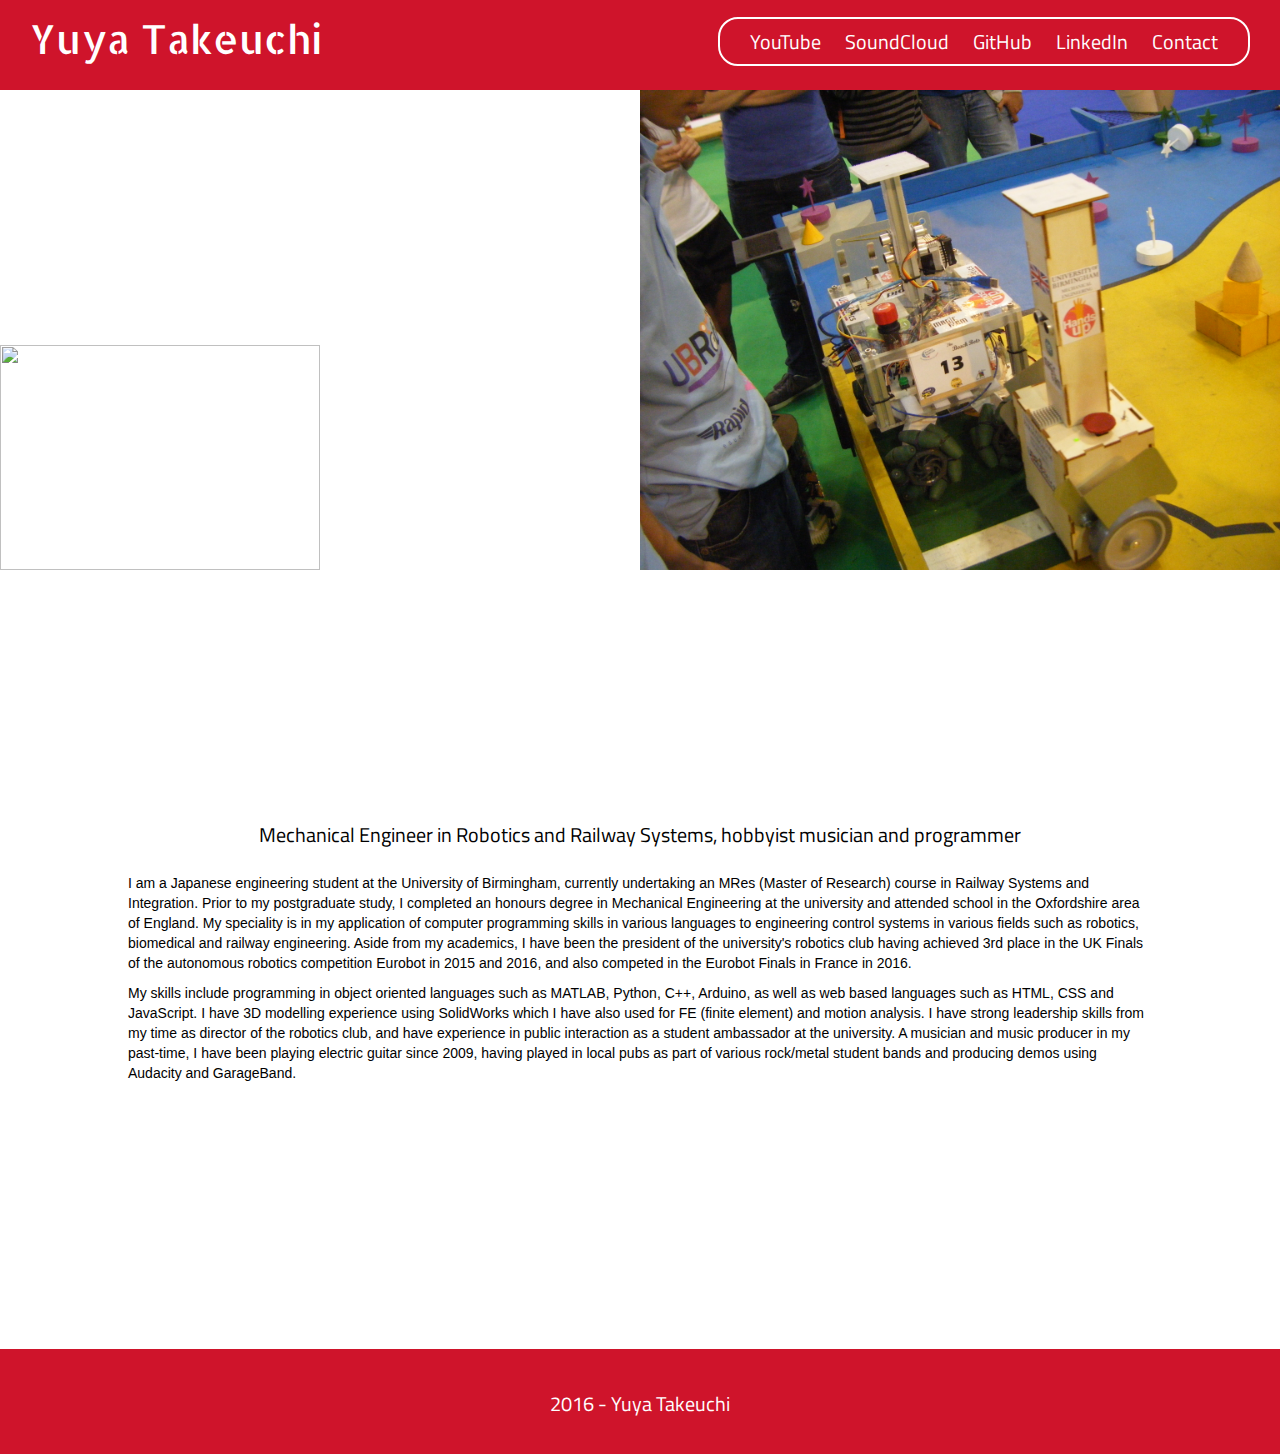
==== index.html @ 07165fa6 "layout fixed" ====
<html>
<head>
<title>Yuya Takeuchi - Official</title>
<link rel="stylesheet" type="text/css" href="style.css">
<link href='https://fonts.googleapis.com/css?family=Titillium+Web' rel='stylesheet' type='text/css'>
<link href="https://fonts.googleapis.com/css?family=Allerta+Stencil" rel="stylesheet">
</head>
<body bgcolor=#cf142b>

<div id="spacer">hello</div>

<div id="topheader">
<h1 style="color: #ffffff">Yuya Takeuchi</h1>
</div>

<div id="topheader-right">
<h2 style="color: #ffffff"><div class="bannerb"><a href="https://www.youtube.com/user/Kanutaros">YouTube</a> <a href="http://www.soundcloud.com/takmeister">SoundCloud</a> <a href="https://www.github.com/takmeister">GitHub</a> <a href="https://uk.linkedin.com/in/yuyatakeuchi">LinkedIn</a> <a href="mailto:comokanu@gmail.com">Contact</a></div></h2>
</div>
<div id="website">
<img src="pictures/banner.jpg" class="banner"><img src="pictures/banner2.jpg" class="banner">
<h2 style="text-align: center;">Mechanical Engineer in Robotics and Railway Systems, hobbyist musician and programmer</h2>
<center><p style="margin: 10px 20px; text-align:left;">I am a Japanese engineering student at the University of Birmingham, currently undertaking an MRes (Master of Research) course in Railway Systems and Integration. Prior to my postgraduate study, I completed an honours degree in Mechanical Engineering at the university and attended school in the Oxfordshire area of England. My speciality is in my application of computer programming skills in various languages to engineering control systems in various fields such as robotics, biomedical and railway engineering. Aside from my academics, I have been the president of the university's robotics club having achieved 3rd place in the UK Finals of the autonomous robotics competition Eurobot in 2015 and 2016, and also competed in the Eurobot Finals in France in 2016.</p> 

<p style="margin: 10px 20px; text-align:left;">My skills include programming in object oriented languages such as MATLAB, Python, C++, Arduino, as well as web based languages such as HTML, CSS and JavaScript. I have 3D modelling experience using SolidWorks which I have also used for FE (finite element) and motion analysis. I have strong leadership skills from my time as director of the robotics club, and have experience in public interaction as a student ambassador at the university. A musician and music producer in my past-time, I have been playing electric guitar since 2009, having played in local pubs as part of various rock/metal student bands and producing demos using Audacity and GarageBand.</p> 

<iframe width="50%" height="166" scrolling="no" frameborder="no" src="https://w.soundcloud.com/player/?url=https%3A//api.soundcloud.com/tracks/243997512&amp;color=ff5500&amp;auto_play=false&amp;hide_related=false&amp;show_comments=true&amp;show_user=true&amp;show_reposts=false"></iframe>
</center>
</div>
<div id="footer">
<h2 class="footerclass">2016 - Yuya Takeuchi</h2>
</div>
</body>
</html>
---- style.css ----
h1 {
	font-family: 'Allerta Stencil', sans-serif;
	font-size: 40px;
	font-style: normal;
	font-variant: normal;
	font-weight: 400;
	line-height: 23px;
	letter-spacing: 0px;
}
h2 {
	font-family: 'Titillium Web', sans-serif;
	font-size: 20px;
	font-style: normal;
	font-variant: normal;
	font-weight: 400;
	line-height: 45px;
}
h3 {
	font-family: Calibri, Candara, Segoe, "Segoe UI", Optima, Arial, sans-serif;
	font-size: 14px;
	font-style: normal;
	font-variant: normal;
	font-weight: 500;
	line-height: 15.4px;
}
p {
	font-family: Calibri, Candara, Segoe, "Segoe UI", Optima, Arial, sans-serif;
	font-size: 14px;
	font-style: normal;
	font-variant: normal;
	font-weight: 400;
	line-height: 20px;
	width: 80%;
}
blockquote {
	font-family: Calibri, Candara, Segoe, "Segoe UI", Optima, Arial, sans-serif;
	font-size: 21px;
	font-style: normal;
	font-variant: normal;
	font-weight: 400;
	line-height: 30px;
}
pre {
	font-family: Calibri;
	font-size: 13px;
	font-style: normal;
	font-variant: normal;
	font-weight: 400;
	line-height: 18.5714px;
}

body {
	padding: 0;
	margin: 0;
}

#spacer {
	position: absolute;
	top: 0px;
	width: 100%;
	background: #cf142b;
	height: 90px;
}

#topheader {
	position: absolute;
	background: #cf142b;
	height: 90px;
	padding-left: 30px;
}
#topheader-right {
	position: absolute;
	right: 0px;
	background: #cf142b;
	height: 90px;
	padding-right: 30px;
	text-align: right;
	word-spacing: 20px;
}
#website {
	padding-top: 90px;
	background: #FFFFFF;
	padding-bottom: 90px;
}
a:link {
	color: #FFFFFF;
}
a:visited {
	color: #FFFFFF;
}
a:hover {
	color: #00247d;
}
a:active {
}

a {
	text-decoration: none;
}
.banner {
	width: 50%;
}
#footer {
	position: absolute;
	background: #cf142b;
	text-align: center;
	width: 100%;
	height: 90px;
	margin-top: 15px;
}
.footerclass {
	color: #FFFFFF;
}
.bannerb {
	border: solid #FFFFFF 2px;
	border-radius: 20px;
	padding: 0px 30px 0px 30px;
}
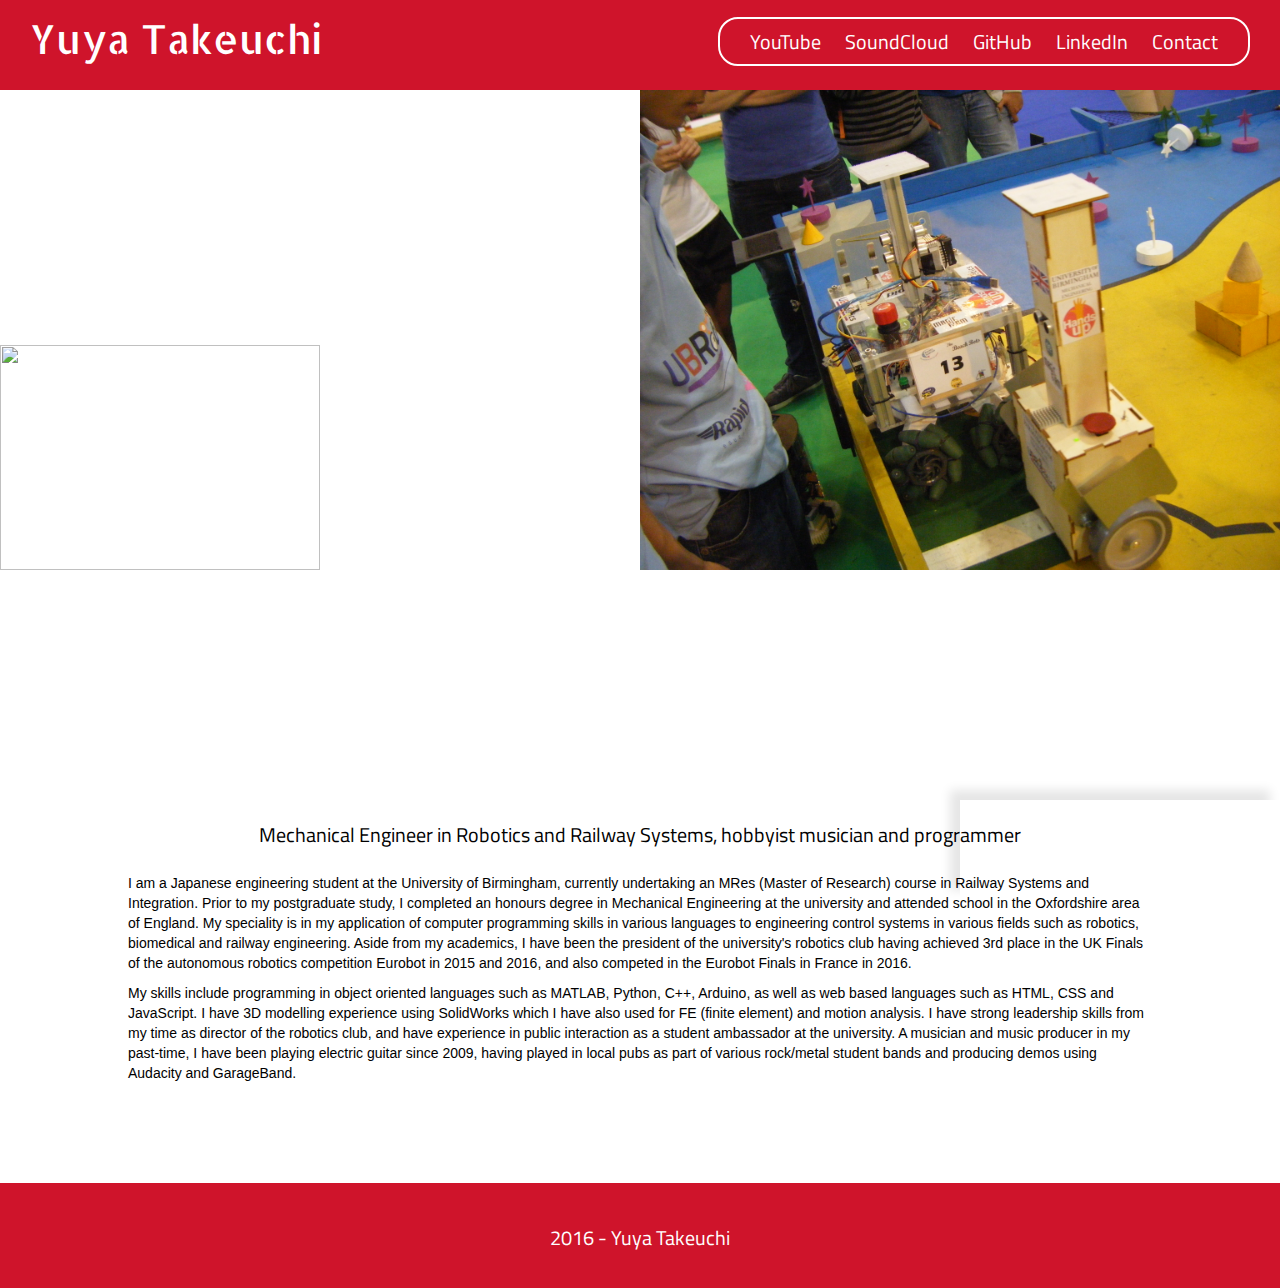
==== commit 2324d3db: "layout fixed" ====
--- a/index.html
+++ b/index.html
@@ -23,7 +23,7 @@
 
 <p style="margin: 10px 20px; text-align:left;">My skills include programming in object oriented languages such as MATLAB, Python, C++, Arduino, as well as web based languages such as HTML, CSS and JavaScript. I have 3D modelling experience using SolidWorks which I have also used for FE (finite element) and motion analysis. I have strong leadership skills from my time as director of the robotics club, and have experience in public interaction as a student ambassador at the university. A musician and music producer in my past-time, I have been playing electric guitar since 2009, having played in local pubs as part of various rock/metal student bands and producing demos using Audacity and GarageBand.</p> 
 
-<iframe width="50%" height="166" scrolling="no" frameborder="no" src="https://w.soundcloud.com/player/?url=https%3A//api.soundcloud.com/tracks/243997512&amp;color=ff5500&amp;auto_play=false&amp;hide_related=false&amp;show_comments=true&amp;show_user=true&amp;show_reposts=false"></iframe>
+<div id="soundcloud"><iframe width="100%" height="100px" scrolling="no" frameborder="no" src="https://w.soundcloud.com/player/?url=https%3A//api.soundcloud.com/tracks/243997512&amp;color=ff5500&amp;auto_play=false&amp;hide_related=false&amp;show_comments=true&amp;show_user=true&amp;show_reposts=false"></iframe></div>
 </center>
 </div>
 <div id="footer">
--- a/style.css
+++ b/style.css
@@ -82,6 +82,16 @@
 	background: #FFFFFF;
 	padding-bottom: 90px;
 }
+
+#soundcloud {
+	position: fixed;
+	right: 0px;
+	bottom: 0px;
+	z-index: 2;
+	width: 25%;
+	box-shadow: -10px -10px 10px rgba(0,0,0,0.1);
+}
+
 a:link {
 	color: #FFFFFF;
 }
@@ -102,7 +112,6 @@
 }
 #footer {
 	position: absolute;
-	background: #cf142b;
 	text-align: center;
 	width: 100%;
 	height: 90px;
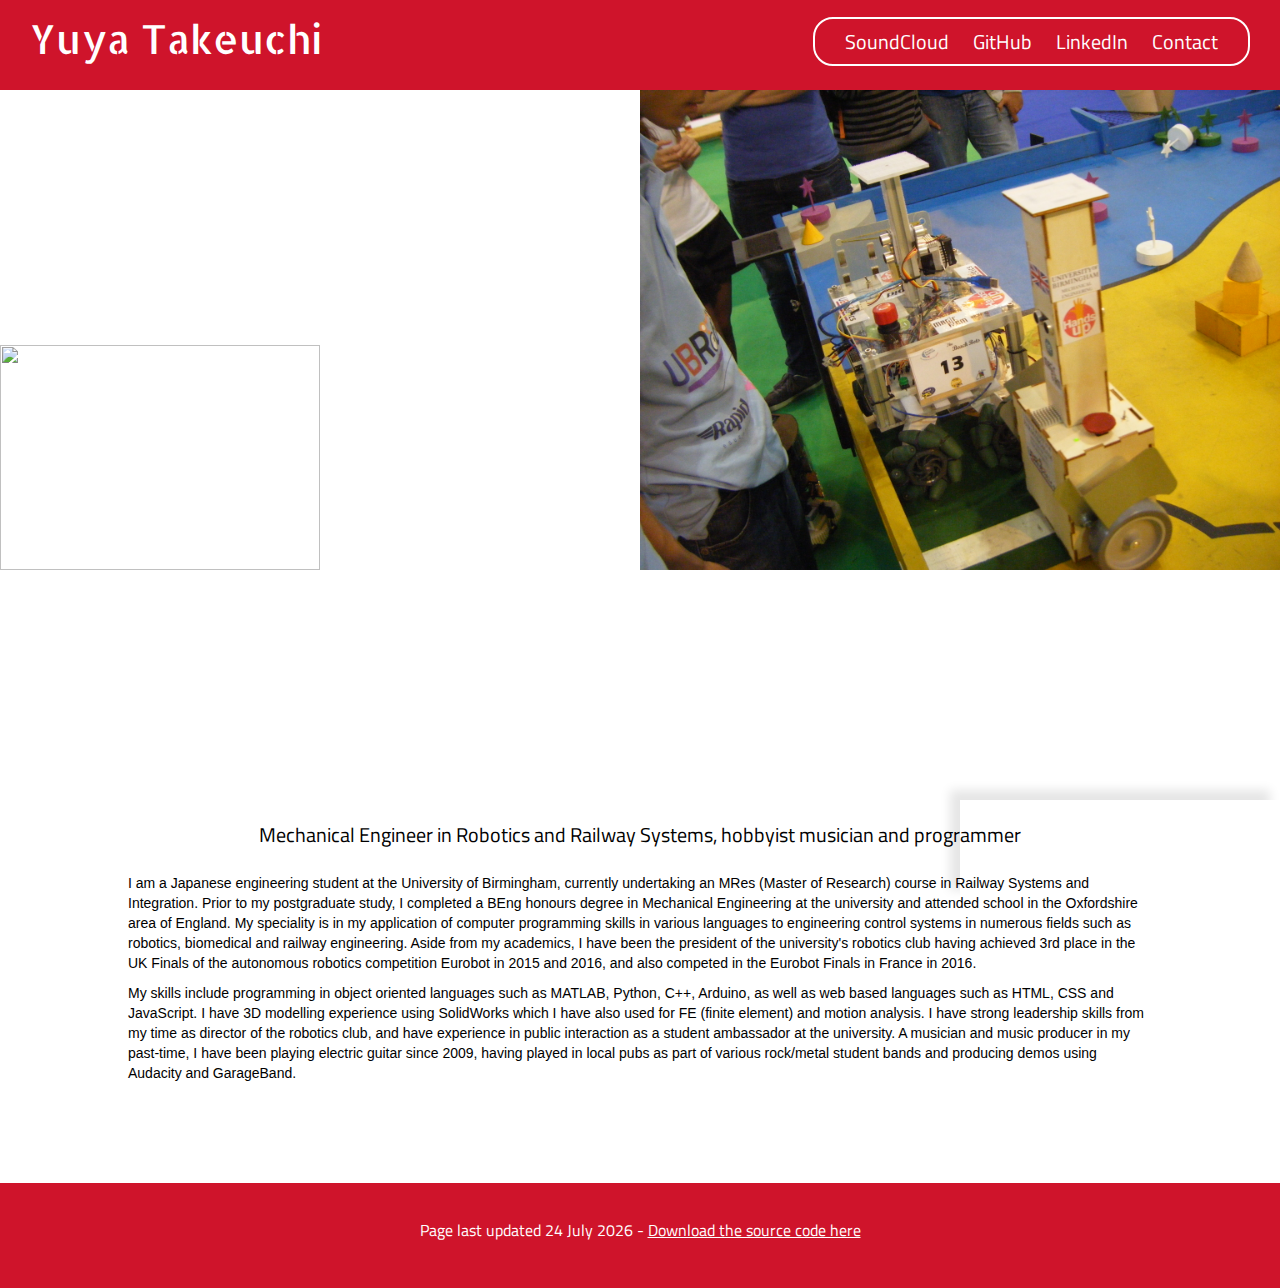
==== commit c8aa2912: "layout fixed" ====
--- a/index.html
+++ b/index.html
@@ -4,6 +4,9 @@
 <link rel="stylesheet" type="text/css" href="style.css">
 <link href='https://fonts.googleapis.com/css?family=Titillium+Web' rel='stylesheet' type='text/css'>
 <link href="https://fonts.googleapis.com/css?family=Allerta+Stencil" rel="stylesheet">
+
+<script src="script.js"></script>
+
 </head>
 <body bgcolor=#cf142b>
 
@@ -14,12 +17,12 @@
 </div>
 
 <div id="topheader-right">
-<h2 style="color: #ffffff"><div class="bannerb"><a href="https://www.youtube.com/user/Kanutaros">YouTube</a> <a href="http://www.soundcloud.com/takmeister">SoundCloud</a> <a href="https://www.github.com/takmeister">GitHub</a> <a href="https://uk.linkedin.com/in/yuyatakeuchi">LinkedIn</a> <a href="mailto:comokanu@gmail.com">Contact</a></div></h2>
+<h2 style="color: #ffffff"><div class="bannerb"><a href="http://www.soundcloud.com/takmeister" target="_blank">SoundCloud</a> <a href="https://www.github.com/takmeister" target="_blank">GitHub</a> <a href="https://uk.linkedin.com/in/yuyatakeuchi" target="_blank">LinkedIn</a> <a href="mailto:comokanu@gmail.com" target="_blank">Contact</a></div></h2>
 </div>
 <div id="website">
 <img src="pictures/banner.jpg" class="banner"><img src="pictures/banner2.jpg" class="banner">
 <h2 style="text-align: center;">Mechanical Engineer in Robotics and Railway Systems, hobbyist musician and programmer</h2>
-<center><p style="margin: 10px 20px; text-align:left;">I am a Japanese engineering student at the University of Birmingham, currently undertaking an MRes (Master of Research) course in Railway Systems and Integration. Prior to my postgraduate study, I completed an honours degree in Mechanical Engineering at the university and attended school in the Oxfordshire area of England. My speciality is in my application of computer programming skills in various languages to engineering control systems in various fields such as robotics, biomedical and railway engineering. Aside from my academics, I have been the president of the university's robotics club having achieved 3rd place in the UK Finals of the autonomous robotics competition Eurobot in 2015 and 2016, and also competed in the Eurobot Finals in France in 2016.</p> 
+<center><p style="margin: 10px 20px; text-align:left;">I am a Japanese engineering student at the University of Birmingham, currently undertaking an MRes (Master of Research) course in Railway Systems and Integration. Prior to my postgraduate study, I completed a BEng honours degree in Mechanical Engineering at the university and attended school in the Oxfordshire area of England. My speciality is in my application of computer programming skills in various languages to engineering control systems in numerous fields such as robotics, biomedical and railway engineering. Aside from my academics, I have been the president of the university's robotics club having achieved 3rd place in the UK Finals of the autonomous robotics competition Eurobot in 2015 and 2016, and also competed in the Eurobot Finals in France in 2016.</p> 
 
 <p style="margin: 10px 20px; text-align:left;">My skills include programming in object oriented languages such as MATLAB, Python, C++, Arduino, as well as web based languages such as HTML, CSS and JavaScript. I have 3D modelling experience using SolidWorks which I have also used for FE (finite element) and motion analysis. I have strong leadership skills from my time as director of the robotics club, and have experience in public interaction as a student ambassador at the university. A musician and music producer in my past-time, I have been playing electric guitar since 2009, having played in local pubs as part of various rock/metal student bands and producing demos using Audacity and GarageBand.</p> 
 
@@ -27,7 +30,7 @@
 </center>
 </div>
 <div id="footer">
-<h2 class="footerclass">2016 - Yuya Takeuchi</h2>
+<h3 class="footerclass"><span id="lastModified"></span> - <a style="text-decoration: underline;" href="https://www.github.com/takmeister/Website" target="_blank">Download the source code here</a></h3>
 </div>
 </body>
 </html>
--- a/style.css
+++ b/style.css
@@ -16,12 +16,12 @@
 	line-height: 45px;
 }
 h3 {
-	font-family: Calibri, Candara, Segoe, "Segoe UI", Optima, Arial, sans-serif;
-	font-size: 14px;
+	font-family: 'Titillium Web', sans-serif;
+	font-size: 16px;
 	font-style: normal;
 	font-variant: normal;
 	font-weight: 500;
-	line-height: 15.4px;
+	line-height: 32px;
 }
 p {
 	font-family: Calibri, Candara, Segoe, "Segoe UI", Optima, Arial, sans-serif;
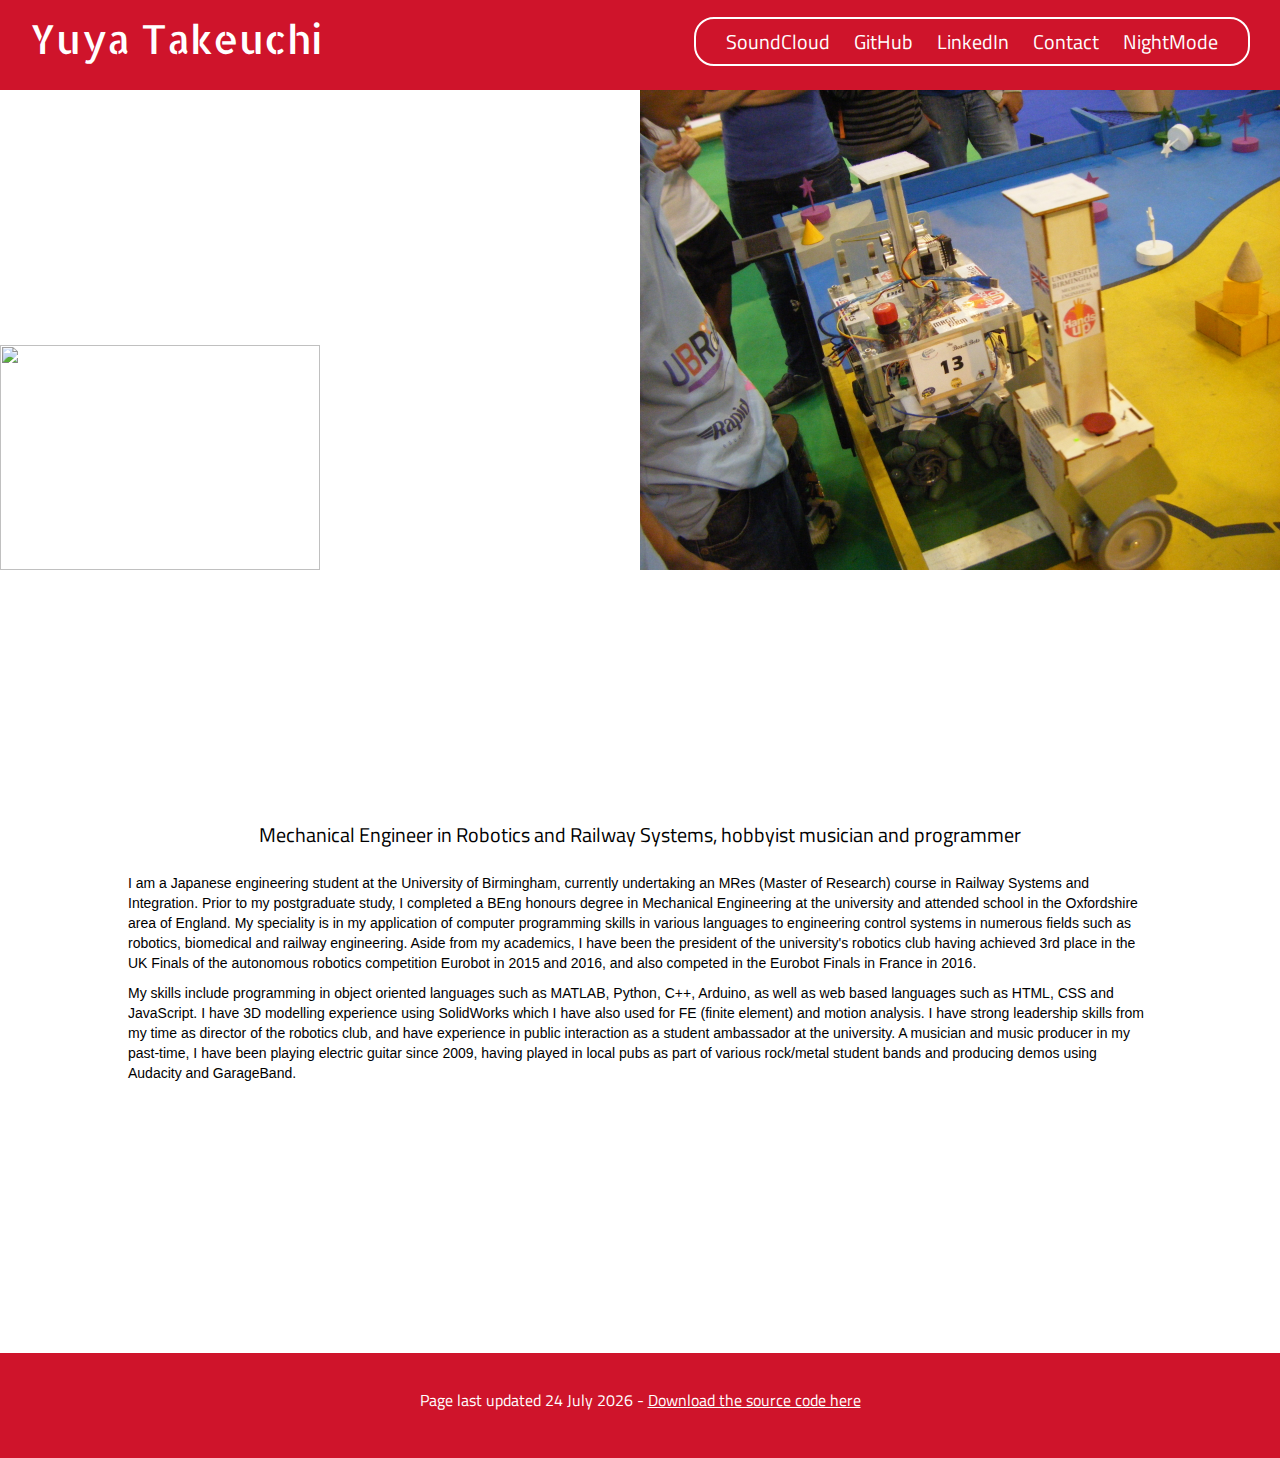
==== commit 44f860f4: "added nightmode" ====
--- a/index.html
+++ b/index.html
@@ -17,16 +17,16 @@
 </div>
 
 <div id="topheader-right">
-<h2 style="color: #ffffff"><div class="bannerb"><a href="http://www.soundcloud.com/takmeister" target="_blank">SoundCloud</a> <a href="https://www.github.com/takmeister" target="_blank">GitHub</a> <a href="https://uk.linkedin.com/in/yuyatakeuchi" target="_blank">LinkedIn</a> <a href="mailto:comokanu@gmail.com" target="_blank">Contact</a></div></h2>
+<h2 style="color: #ffffff"><div class="bannerb"><a href="http://www.soundcloud.com/takmeister" target="_blank">SoundCloud</a> <a href="https://www.github.com/takmeister" target="_blank">GitHub</a> <a href="https://uk.linkedin.com/in/yuyatakeuchi" target="_blank">LinkedIn</a> <a href="mailto:comokanu@gmail.com" target="_blank">Contact</a> <a href="javascript:nightmode()">NightMode</a></div></h2>
 </div>
 <div id="website">
 <img src="pictures/banner.jpg" class="banner"><img src="pictures/banner2.jpg" class="banner">
 <h2 style="text-align: center;">Mechanical Engineer in Robotics and Railway Systems, hobbyist musician and programmer</h2>
-<center><p style="margin: 10px 20px; text-align:left;">I am a Japanese engineering student at the University of Birmingham, currently undertaking an MRes (Master of Research) course in Railway Systems and Integration. Prior to my postgraduate study, I completed a BEng honours degree in Mechanical Engineering at the university and attended school in the Oxfordshire area of England. My speciality is in my application of computer programming skills in various languages to engineering control systems in numerous fields such as robotics, biomedical and railway engineering. Aside from my academics, I have been the president of the university's robotics club having achieved 3rd place in the UK Finals of the autonomous robotics competition Eurobot in 2015 and 2016, and also competed in the Eurobot Finals in France in 2016.</p> 
+<center><p style="margin: 10px 20px; text-align:left;" id="paragraph">I am a Japanese engineering student at the University of Birmingham, currently undertaking an MRes (Master of Research) course in Railway Systems and Integration. Prior to my postgraduate study, I completed a BEng honours degree in Mechanical Engineering at the university and attended school in the Oxfordshire area of England. My speciality is in my application of computer programming skills in various languages to engineering control systems in numerous fields such as robotics, biomedical and railway engineering. Aside from my academics, I have been the president of the university's robotics club having achieved 3rd place in the UK Finals of the autonomous robotics competition Eurobot in 2015 and 2016, and also competed in the Eurobot Finals in France in 2016.</p> 
 
-<p style="margin: 10px 20px; text-align:left;">My skills include programming in object oriented languages such as MATLAB, Python, C++, Arduino, as well as web based languages such as HTML, CSS and JavaScript. I have 3D modelling experience using SolidWorks which I have also used for FE (finite element) and motion analysis. I have strong leadership skills from my time as director of the robotics club, and have experience in public interaction as a student ambassador at the university. A musician and music producer in my past-time, I have been playing electric guitar since 2009, having played in local pubs as part of various rock/metal student bands and producing demos using Audacity and GarageBand.</p> 
+<p style="margin: 10px 20px; text-align:left;" id="paragraph">My skills include programming in object oriented languages such as MATLAB, Python, C++, Arduino, as well as web based languages such as HTML, CSS and JavaScript. I have 3D modelling experience using SolidWorks which I have also used for FE (finite element) and motion analysis. I have strong leadership skills from my time as director of the robotics club, and have experience in public interaction as a student ambassador at the university. A musician and music producer in my past-time, I have been playing electric guitar since 2009, having played in local pubs as part of various rock/metal student bands and producing demos using Audacity and GarageBand.</p> 
 
-<div id="soundcloud"><iframe width="100%" height="100px" scrolling="no" frameborder="no" src="https://w.soundcloud.com/player/?url=https%3A//api.soundcloud.com/tracks/243997512&amp;color=ff5500&amp;auto_play=false&amp;hide_related=false&amp;show_comments=true&amp;show_user=true&amp;show_reposts=false"></iframe></div>
+<div id="soundcloud"><iframe width="50%" height="150px" scrolling="no" frameborder="no" src="https://w.soundcloud.com/player/?url=https%3A//api.soundcloud.com/tracks/243997512&amp;color=ff5500&amp;auto_play=false&amp;hide_related=false&amp;show_comments=true&amp;show_user=true&amp;show_reposts=false"></iframe></div>
 </center>
 </div>
 <div id="footer">
--- a/style.css
+++ b/style.css
@@ -84,12 +84,15 @@
 }
 
 #soundcloud {
+	/*
 	position: fixed;
 	right: 0px;
 	bottom: 0px;
-	z-index: 2;
+	z-index: 3;
 	width: 25%;
 	box-shadow: -10px -10px 10px rgba(0,0,0,0.1);
+	*/
+	margin-top: 30px;
 }
 
 a:link {
@@ -99,7 +102,8 @@
 	color: #FFFFFF;
 }
 a:hover {
-	color: #00247d;
+	color: #FFFFFF;
+	opacity: 0.7;
 }
 a:active {
 }
@@ -115,7 +119,7 @@
 	text-align: center;
 	width: 100%;
 	height: 90px;
-	margin-top: 15px;
+	padding-top: 15px;
 }
 .footerclass {
 	color: #FFFFFF;
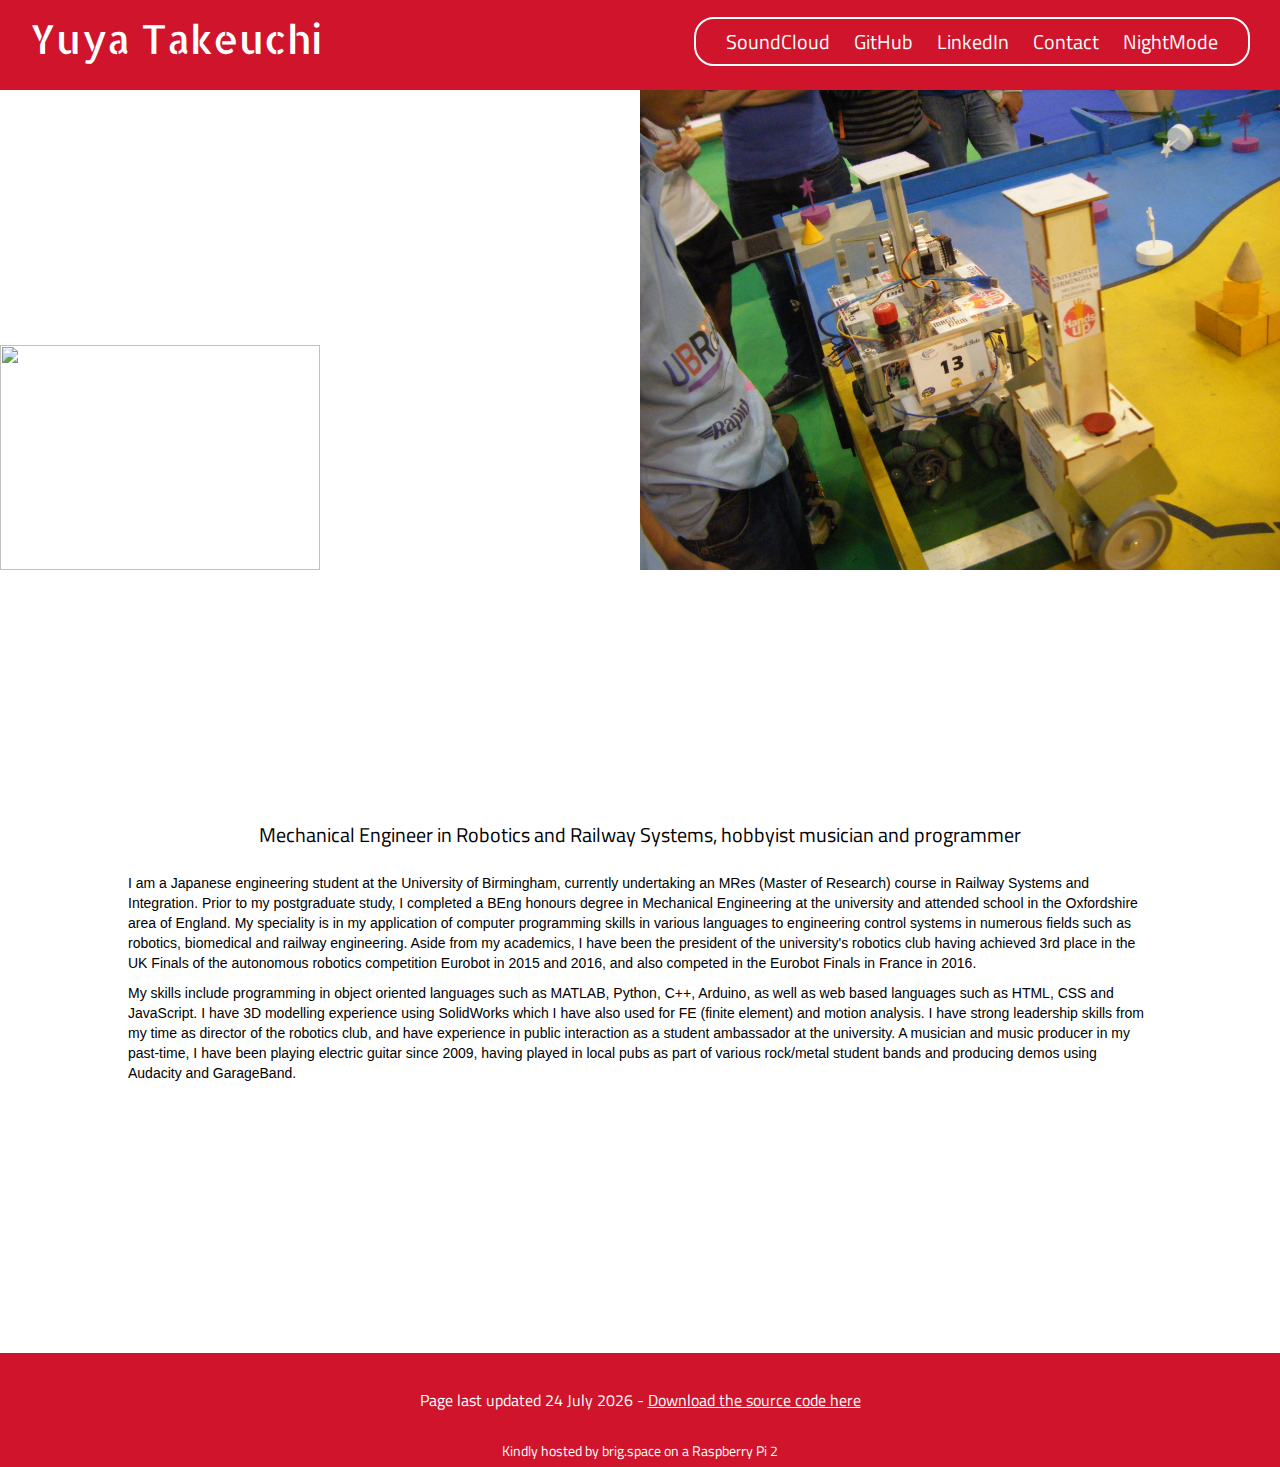
==== commit 5ec2d135: "added thanks to bridget <3" ====
--- a/index.html
+++ b/index.html
@@ -30,7 +30,8 @@
 </center>
 </div>
 <div id="footer">
-<h3 class="footerclass"><span id="lastModified"></span> - <a style="text-decoration: underline;" href="https://www.github.com/takmeister/Website" target="_blank">Download the source code here</a></h3>
+<h3 class="footerclass"><span id="lastModified"></span> - <a style="text-decoration: underline;" href="https://www.github.com/takmeister/Website" target="_blank">Download the source code here</a></h3><p>
+<h4 class="footerclass" style="color: #FFFFFF;">Kindly hosted by <a href="http://brig.space" target="_blank">brig.space</a> on a Raspberry Pi 2</h4>
 </div>
 </body>
 </html>
--- a/style.css
+++ b/style.css
@@ -20,7 +20,15 @@
 	font-size: 16px;
 	font-style: normal;
 	font-variant: normal;
-	font-weight: 500;
+	font-weight: 400;
+	line-height: 32px;
+}
+h4 {
+	font-family: 'Titillium Web', sans-serif;
+	font-size: 14px;
+	font-style: normal;
+	font-variant: normal;
+	font-weight: 400;
 	line-height: 32px;
 }
 p {
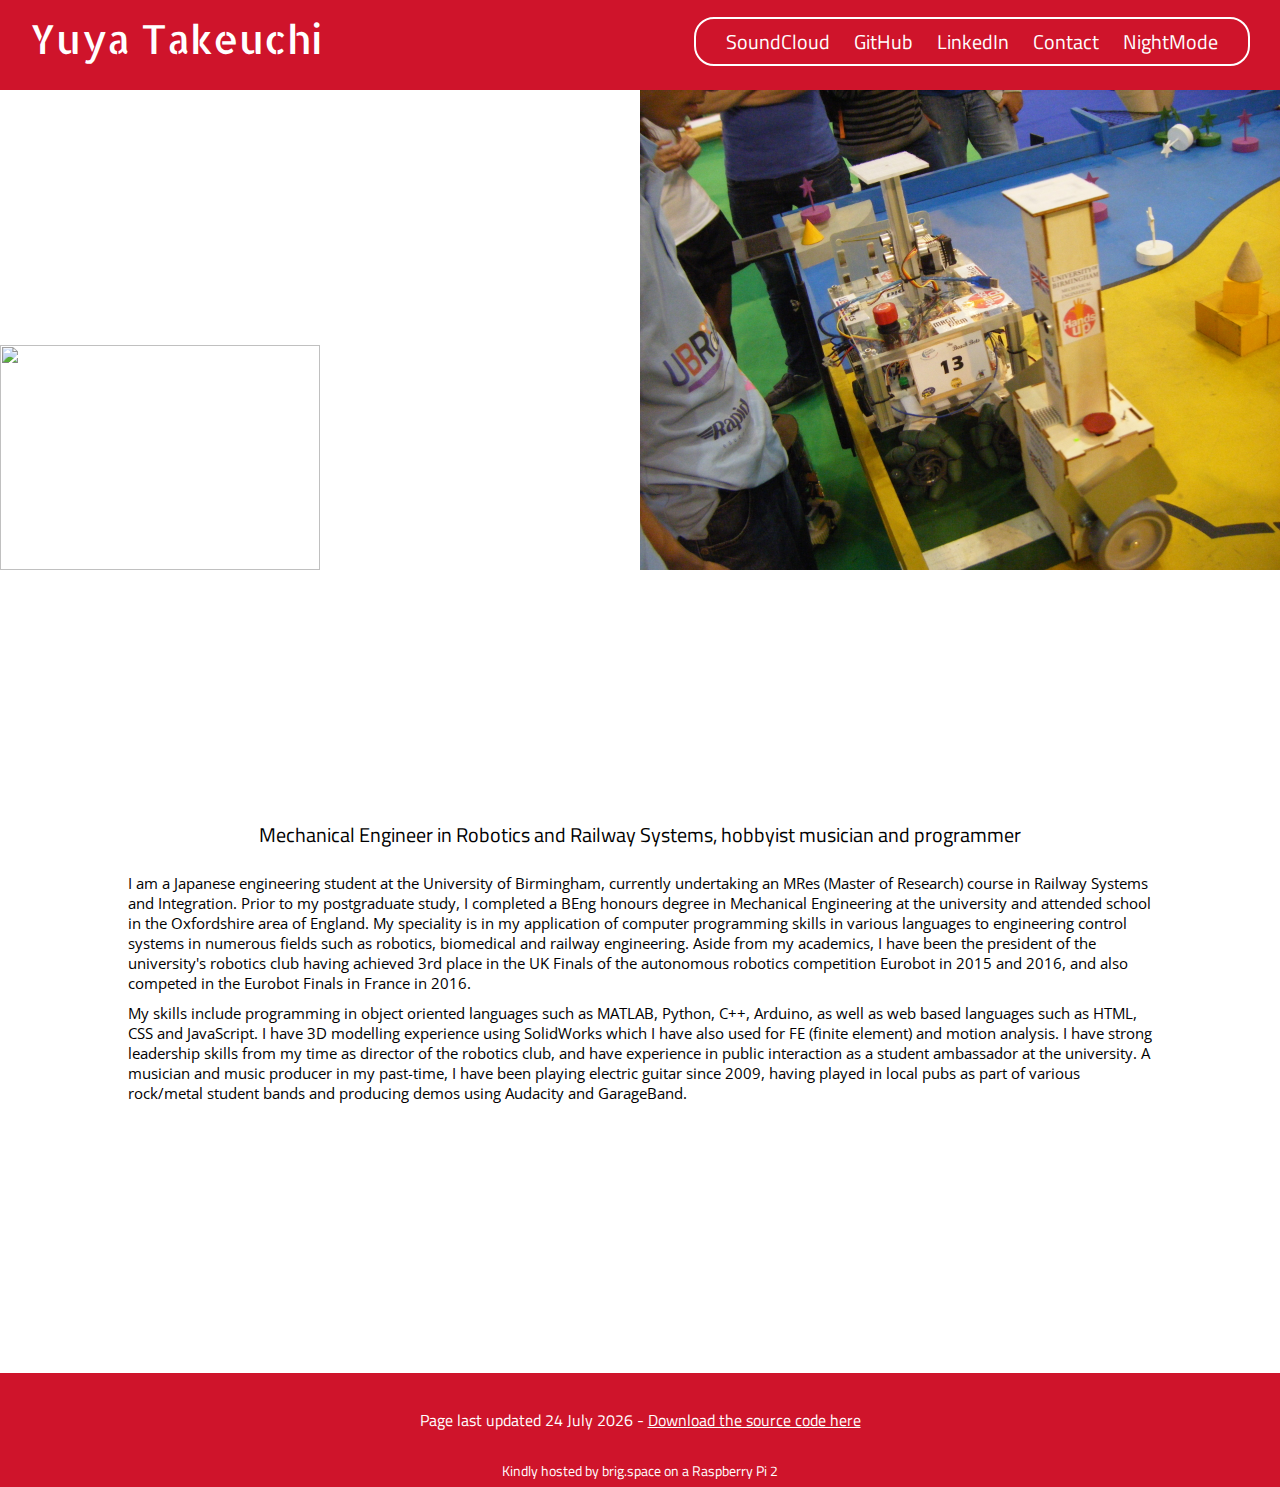
==== commit bb50ff9c: "New RPi page" ====
--- a/index.html
+++ b/index.html
@@ -4,7 +4,7 @@
 <link rel="stylesheet" type="text/css" href="style.css">
 <link href='https://fonts.googleapis.com/css?family=Titillium+Web' rel='stylesheet' type='text/css'>
 <link href="https://fonts.googleapis.com/css?family=Allerta+Stencil" rel="stylesheet">
-
+<link href="https://fonts.googleapis.com/css?family=Open+Sans" rel="stylesheet">
 <script src="script.js"></script>
 
 </head>
@@ -13,7 +13,7 @@
 <div id="spacer">hello</div>
 
 <div id="topheader">
-<h1 style="color: #ffffff">Yuya Takeuchi</h1>
+<h1 style="color: #ffffff"><a href="index.html">Yuya Takeuchi</a></h1>
 </div>
 
 <div id="topheader-right">
--- a/style.css
+++ b/style.css
@@ -32,8 +32,8 @@
 	line-height: 32px;
 }
 p {
-	font-family: Calibri, Candara, Segoe, "Segoe UI", Optima, Arial, sans-serif;
-	font-size: 14px;
+	font-family: 'Open Sans', sans-serif;
+	font-size: 15px;
 	font-style: normal;
 	font-variant: normal;
 	font-weight: 400;
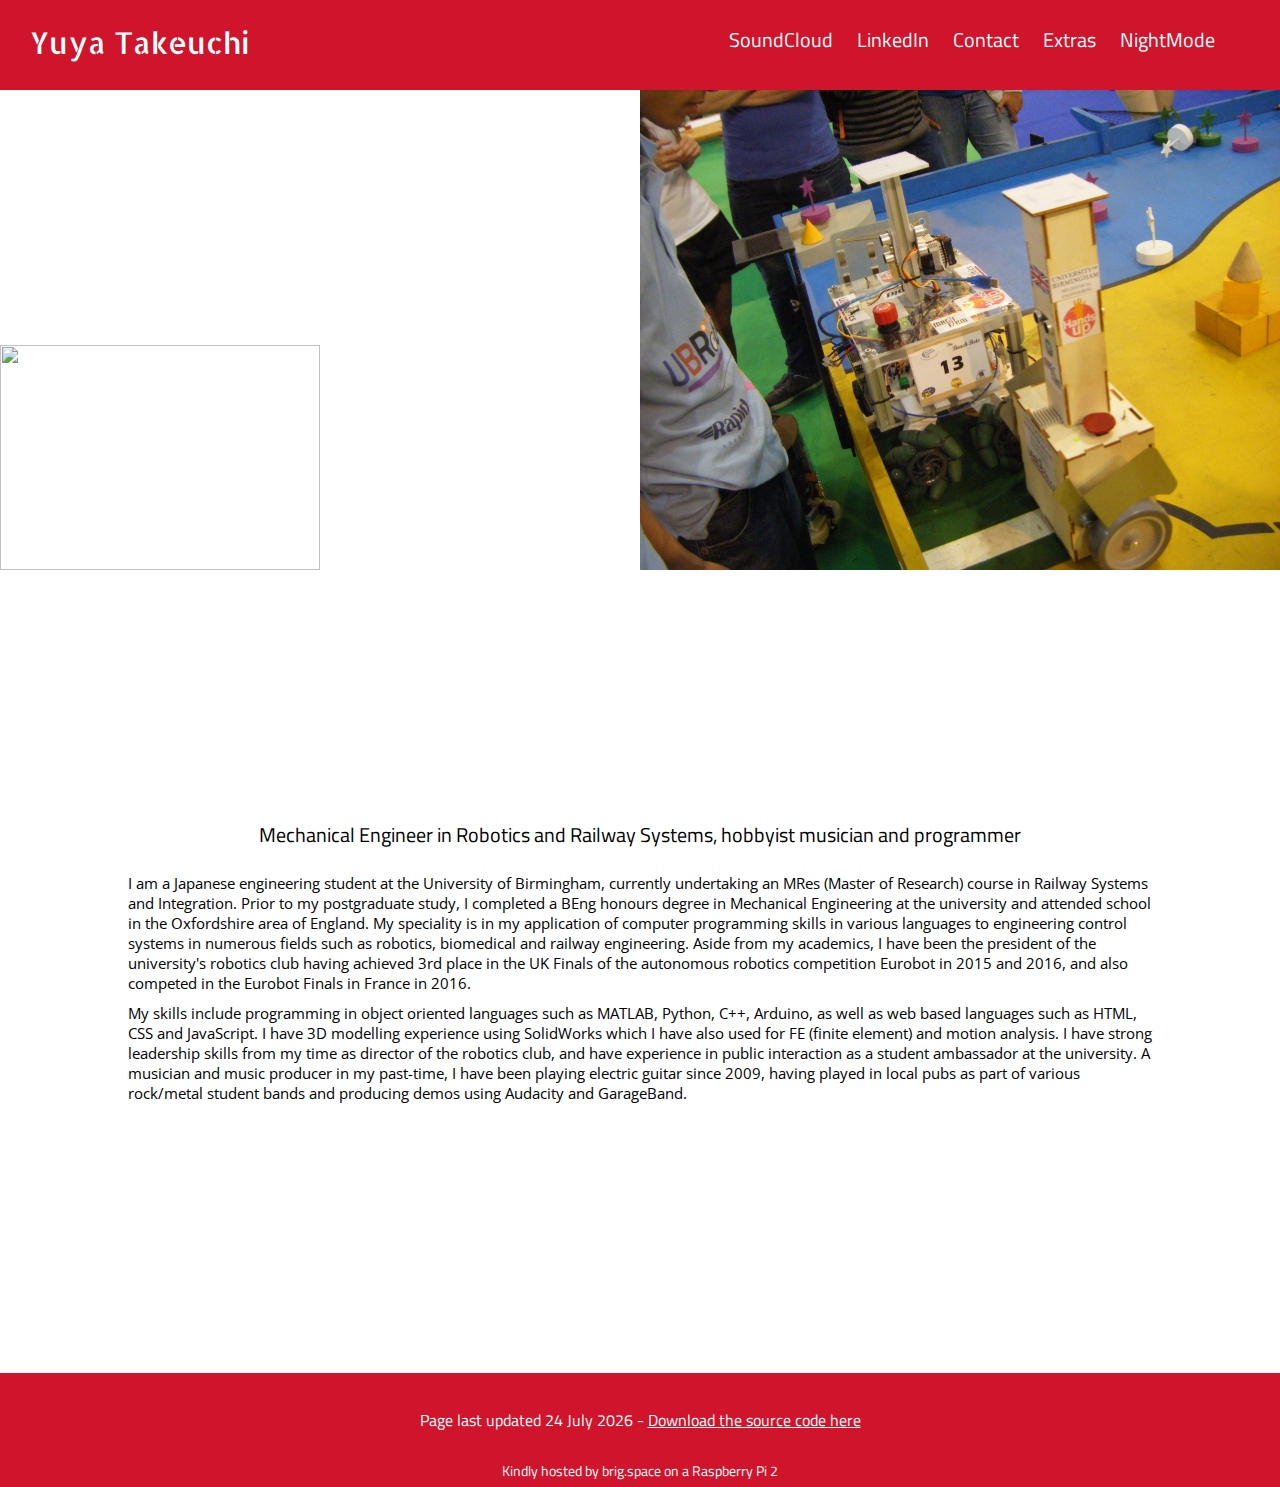
==== commit 121fc88a: "Update index.html" ====
--- a/index.html
+++ b/index.html
@@ -17,7 +17,7 @@
 </div>
 
 <div id="topheader-right">
-<h2 style="color: #ffffff"><div class="bannerb"><a href="http://www.soundcloud.com/takmeister" target="_blank">SoundCloud</a> <a href="https://www.github.com/takmeister" target="_blank">GitHub</a> <a href="https://uk.linkedin.com/in/yuyatakeuchi" target="_blank">LinkedIn</a> <a href="mailto:comokanu@gmail.com" target="_blank">Contact</a> <a href="javascript:nightmode()">NightMode</a></div></h2>
+<h2 style="color: #ffffff"><div class="bannerb"><a href="http://www.soundcloud.com/takmeister" target="_blank">SoundCloud</a> <a href="https://uk.linkedin.com/in/yuyatakeuchi" target="_blank">LinkedIn</a> <a href="mailto:comokanu@gmail.com" target="_blank">Contact</a> <a href="raspberry.html">Extras</a> <a href="javascript:nightmode()">NightMode</a></div></h2>
 </div>
 <div id="website">
 <img src="pictures/banner.jpg" class="banner"><img src="pictures/banner2.jpg" class="banner">
--- a/style.css
+++ b/style.css
@@ -1,10 +1,10 @@
 h1 {
 	font-family: 'Allerta Stencil', sans-serif;
-	font-size: 40px;
+	font-size: 30px;
 	font-style: normal;
 	font-variant: normal;
 	font-weight: 400;
-	line-height: 23px;
+	line-height: 45px;
 	letter-spacing: 0px;
 }
 h2 {
@@ -133,7 +133,9 @@
 	color: #FFFFFF;
 }
 .bannerb {
+	/*
 	border: solid #FFFFFF 2px;
 	border-radius: 20px;
-	padding: 0px 30px 0px 30px;
-}+	*/
+	padding: 0px 35px 0px 30px;
+}
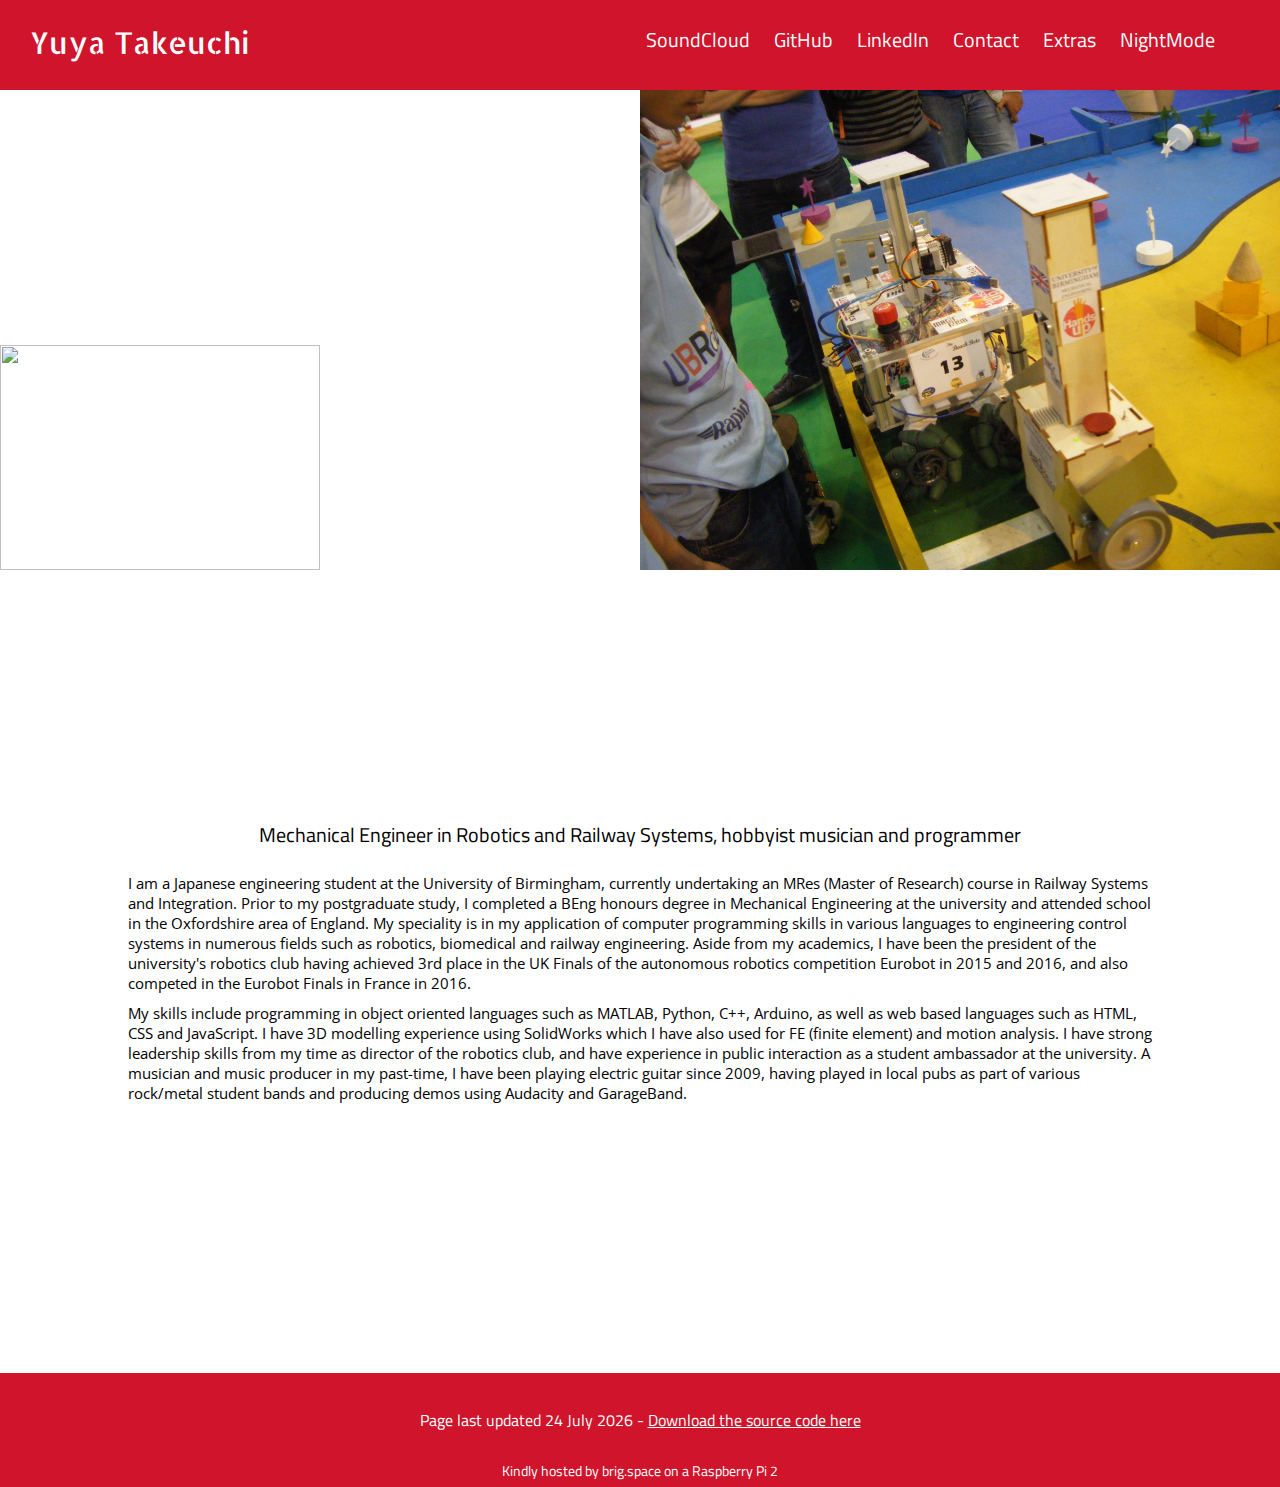
==== commit 3b2f2986: "Update index.html" ====
--- a/index.html
+++ b/index.html
@@ -17,7 +17,7 @@
 </div>
 
 <div id="topheader-right">
-<h2 style="color: #ffffff"><div class="bannerb"><a href="http://www.soundcloud.com/takmeister" target="_blank">SoundCloud</a> <a href="https://uk.linkedin.com/in/yuyatakeuchi" target="_blank">LinkedIn</a> <a href="mailto:comokanu@gmail.com" target="_blank">Contact</a> <a href="raspberry.html">Extras</a> <a href="javascript:nightmode()">NightMode</a></div></h2>
+<h2 style="color: #ffffff"><div class="bannerb"><a href="http://www.soundcloud.com/takmeister" target="_blank">SoundCloud</a> <a href="http://www.github.com/takmeister" target="_blank">GitHub</a> <a href="https://uk.linkedin.com/in/yuyatakeuchi" target="_blank">LinkedIn</a> <a href="mailto:comokanu@gmail.com" target="_blank">Contact</a> <a href="raspberry.html">Extras</a> <a href="javascript:nightmode()">NightMode</a></div></h2>
 </div>
 <div id="website">
 <img src="pictures/banner.jpg" class="banner"><img src="pictures/banner2.jpg" class="banner">
